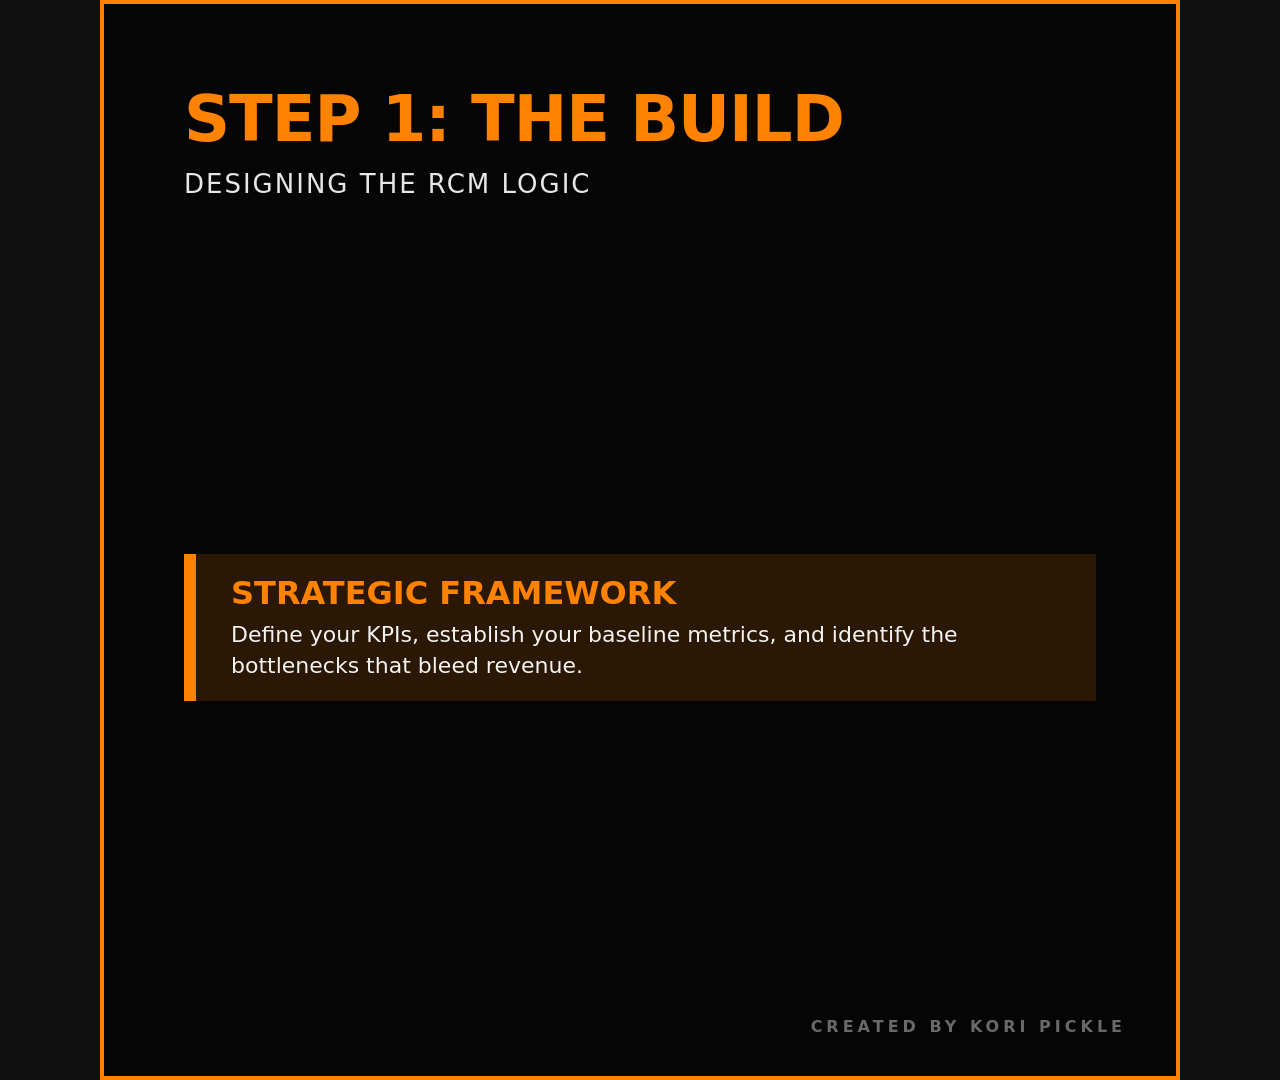
==== carousels/carousel-3-panel.html @ 6cb45754 "Add carousel-3-panel.html for carousel display" ====
<!DOCTYPE html>
<html>
<head>
    <link rel="stylesheet" href="../styles.css">
</head>
<body>
    <div class="canvas-1080x1080">
        <div>
            <div class="canvas-header">Step 1: The Build</div>
            <div class="canvas-subheader">Designing the RCM Logic</div>
        </div>
        <div class="canvas-content" style="justify-content: center;">
            <div class="info-block" style="background: rgba(255,130,0,0.15); border-left-width: 12px;">
                <strong>Strategic Framework</strong>
                <p>Define your KPIs, establish your baseline metrics, and identify the bottlenecks that bleed revenue.</p>
            </div>
        </div>
        <div class="watermark">CREATED BY KORI PICKLE</div>
    </div>
</body>
</html>
---- styles.css ----
:root {
  --vol-orange: #FF8200;
  --vol-white: #FFFFFF;
  --vol-black: #000000;
  --bg-dark: #050505;
  --text-main: #FFFFFF;
  --font-main: 'Inter', system-ui, -apple-system, sans-serif;
}

body {
  background: #111;
  margin: 0;
  display: flex;
  justify-content: center;
  align-items: center;
  min-height: 100vh;
}

/* 4:5 Portrait Ratio (Poster) */
.canvas-1080x1350 {
  width: 1080px;
  height: 1350px;
  background: var(--bg-dark);
  color: var(--text-main);
  font-family: var(--font-main);
  display: flex;
  flex-direction: column;
  justify-content: space-between;
  padding: 80px;
  box-sizing: border-box;
  border: 4px solid var(--vol-orange);
  position: relative;
  overflow: hidden;
}

/* 1:1 Square Ratio (Carousel) */
.canvas-1080x1080 {
  width: 1080px;
  height: 1080px;
  background: var(--bg-dark);
  color: var(--text-main);
  font-family: var(--font-main);
  display: flex;
  flex-direction: column;
  justify-content: space-between;
  padding: 80px;
  box-sizing: border-box;
  border: 4px solid var(--vol-orange);
  position: relative;
}

.canvas-header {
  font-size: 64px;
  font-weight: 900;
  text-transform: uppercase;
  color: var(--vol-orange);
  line-height: 1.1;
  letter-spacing: -1px;
}

.canvas-subheader {
  font-size: 26px;
  margin-top: 15px;
  color: var(--vol-white);
  letter-spacing: 2px;
  text-transform: uppercase;
  opacity: 0.9;
}

.canvas-content {
  flex: 1;
  margin-top: 60px;
  display: flex;
  flex-direction: column;
  gap: 30px;
}

.info-block {
  border-left: 6px solid var(--vol-orange);
  padding: 20px 35px;
  background: rgba(255, 130, 0, 0.05);
}

.info-block strong {
  color: var(--vol-orange);
  font-size: 32px;
  text-transform: uppercase;
  display: block;
  margin-bottom: 8px;
}

.info-block p {
  margin: 0;
  font-size: 22px;
  line-height: 1.4;
  opacity: 0.95;
}

.watermark {
  position: absolute;
  bottom: 40px;
  right: 50px;
  font-size: 16px;
  font-weight: 800;
  letter-spacing: 4px;
  color: rgba(255, 255, 255, 0.4);
  text-transform: uppercase;
}
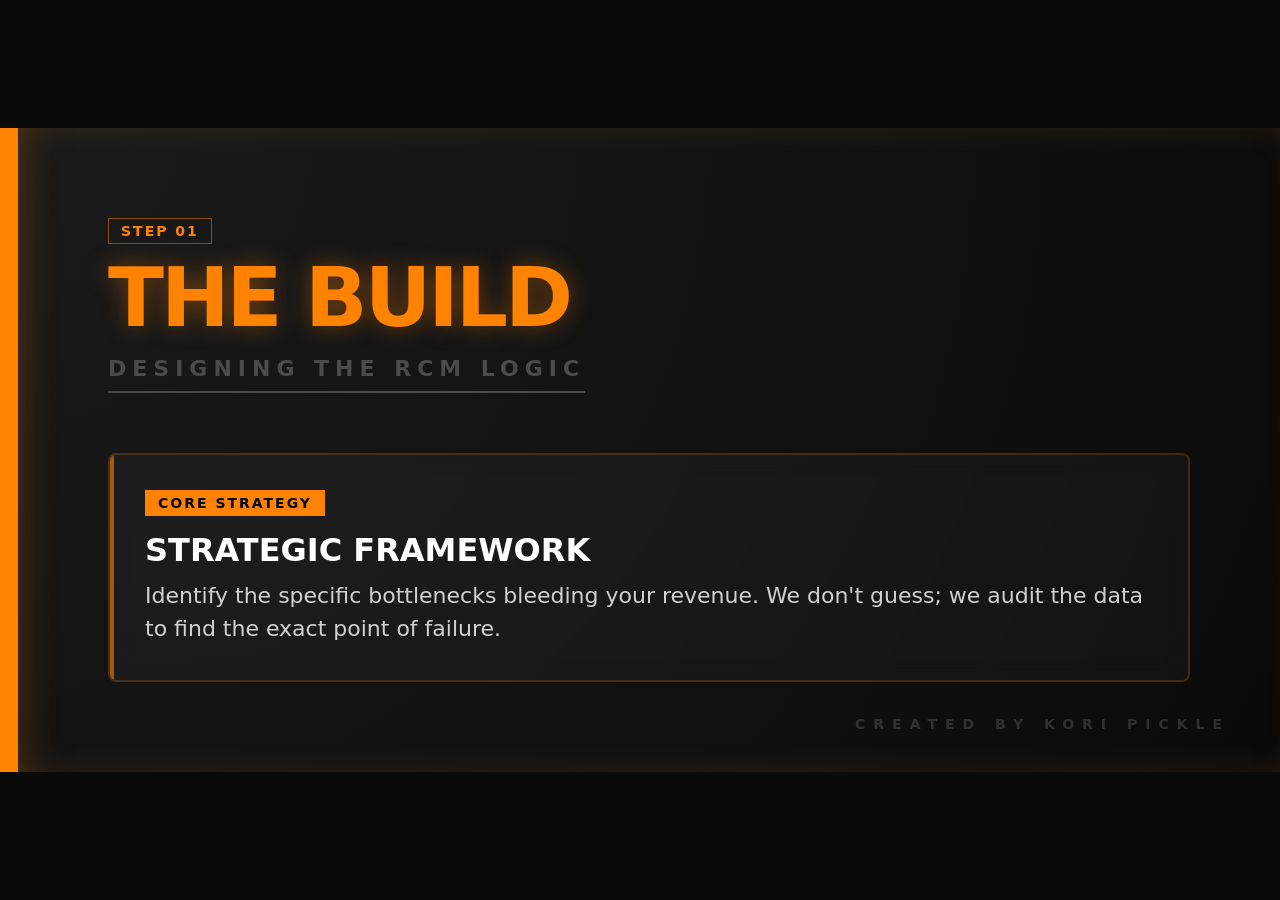
==== commit d0a4b7a2: "Update carousel panel content and styling" ====
--- a/carousels/carousel-3-panel.html
+++ b/carousels/carousel-3-panel.html
@@ -6,15 +6,19 @@
 <body>
     <div class="canvas-1080x1080">
         <div>
-            <div class="canvas-header">Step 1: The Build</div>
+            <div class="tag">Step 01</div>
+            <div class="canvas-header">The Build</div>
             <div class="canvas-subheader">Designing the RCM Logic</div>
         </div>
+        
         <div class="canvas-content" style="justify-content: center;">
-            <div class="info-block" style="background: rgba(255,130,0,0.15); border-left-width: 12px;">
+            <div class="info-block" style="border: 2px solid rgba(255, 130, 0, 0.2);">
+                <div class="tag" style="background: var(--vol-orange); color: black;">CORE STRATEGY</div>
                 <strong>Strategic Framework</strong>
-                <p>Define your KPIs, establish your baseline metrics, and identify the bottlenecks that bleed revenue.</p>
+                <p>Identify the specific bottlenecks bleeding your revenue. We don't guess; we audit the data to find the exact point of failure.</p>
             </div>
         </div>
+
         <div class="watermark">CREATED BY KORI PICKLE</div>
     </div>
 </body>
--- a/styles.css
+++ b/styles.css
@@ -1,14 +1,14 @@
 :root {
   --vol-orange: #FF8200;
+  --vol-black: #0A0A0A;
   --vol-white: #FFFFFF;
-  --vol-black: #000000;
-  --bg-dark: #050505;
-  --text-main: #FFFFFF;
+  --vol-gray: #4B4B4B;
+  --glass-bg: rgba(255, 255, 255, 0.03);
   --font-main: 'Inter', system-ui, -apple-system, sans-serif;
 }
 
 body {
-  background: #111;
+  background: var(--vol-black);
   margin: 0;
   display: flex;
   justify-content: center;
@@ -16,55 +16,40 @@
   min-height: 100vh;
 }
 
-/* 4:5 Portrait Ratio (Poster) */
-.canvas-1080x1350 {
-  width: 1080px;
-  height: 1350px;
-  background: var(--bg-dark);
-  color: var(--text-main);
+.canvas-1080x1350, .canvas-1080x1080 {
+  background: radial-gradient(circle at top left, #1a1a1a 0%, #0a0a0a 100%);
+  color: var(--vol-white);
   font-family: var(--font-main);
   display: flex;
   flex-direction: column;
   justify-content: space-between;
-  padding: 80px;
+  padding: 90px;
   box-sizing: border-box;
-  border: 4px solid var(--vol-orange);
-  position: relative;
-  overflow: hidden;
-}
-
-/* 1:1 Square Ratio (Carousel) */
-.canvas-1080x1080 {
-  width: 1080px;
-  height: 1080px;
-  background: var(--bg-dark);
-  color: var(--text-main);
-  font-family: var(--font-main);
-  display: flex;
-  flex-direction: column;
-  justify-content: space-between;
-  padding: 80px;
-  box-sizing: border-box;
-  border: 4px solid var(--vol-orange);
+  border-left: 18px solid var(--vol-orange);
+  box-shadow: inset 15px 0 40px -15px rgba(255, 130, 0, 0.3);
   position: relative;
 }
 
 .canvas-header {
-  font-size: 64px;
+  font-size: 82px;
   font-weight: 900;
   text-transform: uppercase;
   color: var(--vol-orange);
-  line-height: 1.1;
-  letter-spacing: -1px;
+  line-height: 0.95;
+  letter-spacing: -3px;
+  text-shadow: 0 0 25px rgba(255, 130, 0, 0.4);
 }
 
 .canvas-subheader {
-  font-size: 26px;
-  margin-top: 15px;
-  color: var(--vol-white);
-  letter-spacing: 2px;
+  font-size: 22px;
+  margin-top: 20px;
+  color: var(--vol-gray);
   text-transform: uppercase;
-  opacity: 0.9;
+  letter-spacing: 6px;
+  font-weight: 700;
+  border-bottom: 2px solid var(--vol-gray);
+  display: inline-block;
+  padding-bottom: 10px;
 }
 
 .canvas-content {
@@ -72,37 +57,61 @@
   margin-top: 60px;
   display: flex;
   flex-direction: column;
-  gap: 30px;
+  gap: 20px;
 }
 
 .info-block {
-  border-left: 6px solid var(--vol-orange);
-  padding: 20px 35px;
-  background: rgba(255, 130, 0, 0.05);
+  background: var(--glass-bg);
+  border: 1px solid rgba(255, 255, 255, 0.08);
+  backdrop-filter: blur(12px);
+  padding: 35px;
+  border-radius: 8px;
+  position: relative;
+  overflow: hidden;
+}
+
+.info-block::after {
+  content: "";
+  position: absolute;
+  top: 0; left: 0; width: 4px; height: 100%;
+  background: var(--vol-orange);
+  opacity: 0.6;
+}
+
+.tag {
+  font-size: 14px;
+  color: var(--vol-orange);
+  border: 1px solid rgba(255, 130, 0, 0.5);
+  padding: 4px 12px;
+  text-transform: uppercase;
+  letter-spacing: 2px;
+  display: inline-block;
+  margin-bottom: 15px;
+  font-weight: 800;
 }
 
 .info-block strong {
-  color: var(--vol-orange);
+  color: var(--vol-white);
   font-size: 32px;
   text-transform: uppercase;
   display: block;
-  margin-bottom: 8px;
+  margin-bottom: 10px;
 }
 
 .info-block p {
   margin: 0;
   font-size: 22px;
-  line-height: 1.4;
-  opacity: 0.95;
+  line-height: 1.5;
+  opacity: 0.8;
 }
 
 .watermark {
   position: absolute;
   bottom: 40px;
   right: 50px;
-  font-size: 16px;
+  font-size: 14px;
   font-weight: 800;
-  letter-spacing: 4px;
-  color: rgba(255, 255, 255, 0.4);
+  letter-spacing: 8px;
+  color: rgba(255, 255, 255, 0.15);
   text-transform: uppercase;
 }
